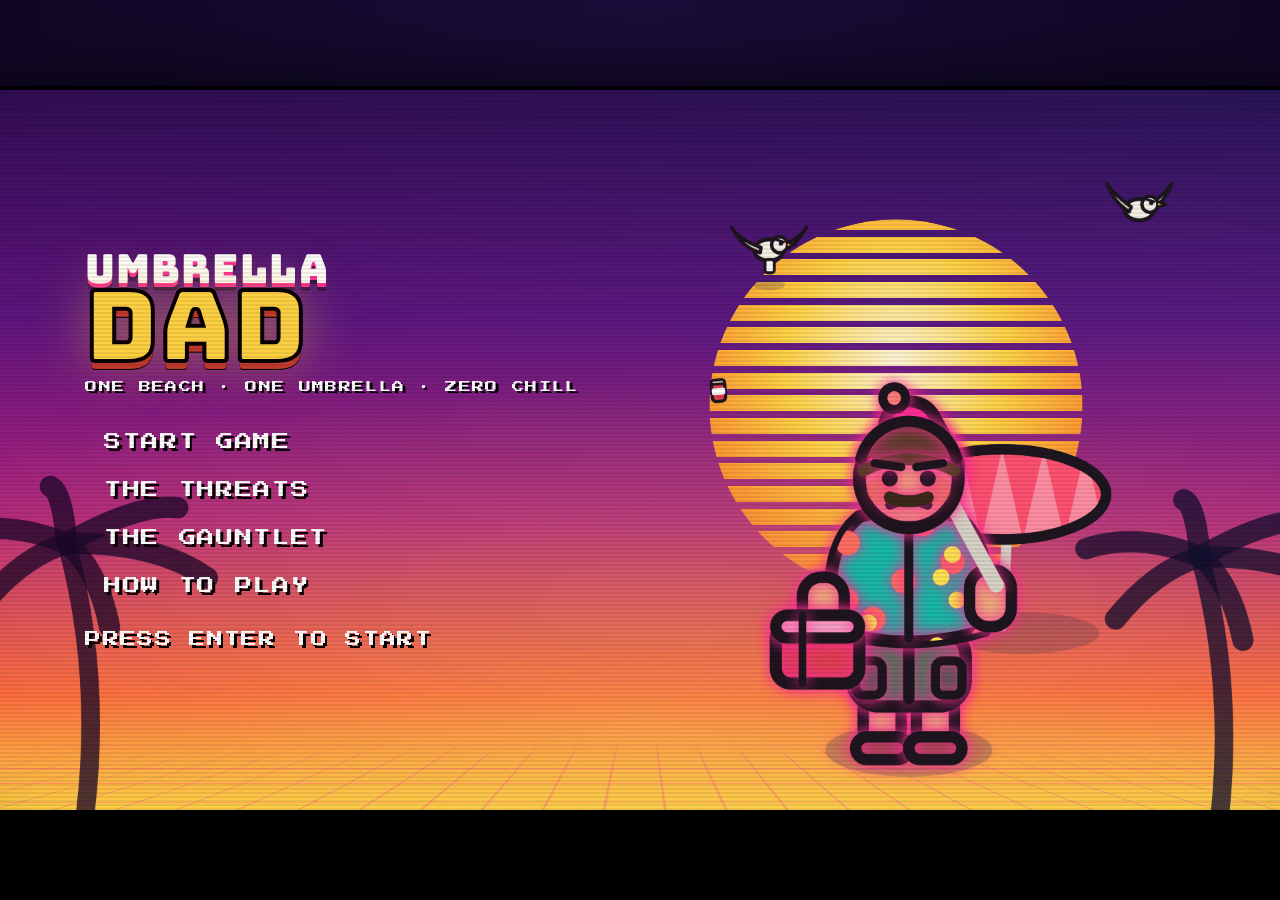
==== index.html @ 538f8cf5 "Add playable Umbrella Dad arcade game Implement the Umbrella Dad design as a self-contained HTML5 ca" ====
<!DOCTYPE html>
<html lang="en">
<head>
<meta charset="UTF-8">
<meta name="viewport" content="width=device-width, initial-scale=1.0">
<title>Umbrella Dad</title>
<link rel="preconnect" href="https://fonts.googleapis.com">
<link rel="preconnect" href="https://fonts.gstatic.com" crossorigin>
<link href="https://fonts.googleapis.com/css2?family=Press+Start+2P&family=Bungee&family=Fredoka:wght@400;500;600;700&family=Lilita+One&family=Titan+One&display=swap" rel="stylesheet">
<link rel="stylesheet" href="style.css">
</head>
<body data-crt="1">

<div id="boot">LOADING THE BEACH…</div>

<div id="stage">
  <div id="frame">
    <canvas id="game" width="1920" height="1080"></canvas>

    <!-- ============ HUD ============ -->
    <div id="hud" class="hidden">
      <div class="hud-top">
        <div class="apanel" id="scoreBox">
          <div class="lbl">SCORE</div>
          <div class="val" id="scoreVal">0</div>
        </div>

        <div class="apanel" id="stressBox">
          <div class="lbl">DAD STRESS</div>
          <div class="meter" id="stressMeter"><i></i></div>
        </div>

        <div class="apanel" id="sodaBox">
          <div class="lbl">SODA AMMO</div>
          <div class="soda-row" id="sodaRow"></div>
        </div>

        <div class="apanel" id="distBox">
          <div class="lbl">DISTANCE TO SPOT</div>
          <div class="dist-track">
            <div class="dist-fill" id="distFill"></div>
            <div class="dist-dad" id="distDad">🩴</div>
            <div class="dist-flag">⛱️</div>
          </div>
        </div>
      </div>

      <div id="popups"></div>
      <div id="hint">
        <b>WASD</b>/<b>ARROWS</b> MOVE &nbsp; <b>J</b>/<b>SPACE</b> UMBRELLA &nbsp;
        <b>K</b> THROW SODA &nbsp; <b>P</b> PAUSE &nbsp; <b>M</b> MUTE
      </div>
    </div>

    <!-- ============ SCREENS ============ -->

    <!-- MAIN MENU = KEY ART / POSTER -->
    <div class="screen show" id="scrMenu">
      <div class="poster-bg">
        <div class="poster-sun" id="posterSun"></div>
        <div class="poster-grid"></div>
        <div class="poster-haze"></div>
        <canvas id="menuArt" width="1920" height="1080"
                style="position:absolute;inset:0;width:100%;height:100%;"></canvas>
      </div>
      <div class="inner">
        <div class="logo" id="logo">
          <span class="l1">UMBRELLA</span>
          <span class="l2">DAD</span>
          <span class="tag">ONE BEACH · ONE UMBRELLA · ZERO CHILL</span>
        </div>
        <div class="menu" id="menuList">
          <button class="mbtn" data-act="play">START GAME</button>
          <button class="mbtn" data-act="threats">THE THREATS</button>
          <button class="mbtn" data-act="map">THE GAUNTLET</button>
          <button class="mbtn" data-act="howto">HOW TO PLAY</button>
        </div>
        <div class="press">PRESS ENTER TO START</div>
      </div>
    </div>

    <!-- THREATS = ENEMY CONCEPTS -->
    <div class="screen" id="scrThreats">
      <div class="poster-bg" style="background:linear-gradient(180deg,#160b2e,#3a0d52 60%,#7a1f6e);"></div>
      <button class="backbtn" data-act="menu">← BACK</button>
      <div class="inner">
        <div class="scr-title">THE THREATS</div>
        <div class="scr-sub">EVERYTHING BETWEEN DAD AND HIS SPOT</div>
        <div class="threat-grid" id="threatGrid"></div>
      </div>
    </div>

    <!-- MAP = LEVEL OVERVIEW -->
    <div class="screen" id="scrMap">
      <div class="poster-bg" style="background:linear-gradient(180deg,#160b2e,#2a0d52 70%,#5a157e);"></div>
      <button class="backbtn" data-act="menu">← BACK</button>
      <div class="inner">
        <div class="scr-title">THE GAUNTLET</div>
        <div class="scr-sub">LEVEL 1 · PARKING LOT → THE PERFECT SPOT</div>
        <div id="mapWrap">
          <canvas id="mapCanvas" width="300" height="452"></canvas>
          <div class="map-legend" id="mapLegend"></div>
        </div>
      </div>
    </div>

    <!-- HOW TO -->
    <div class="screen" id="scrHow">
      <div class="poster-bg" style="background:linear-gradient(180deg,#160b2e,#27365e 70%,#1f8ab0);"></div>
      <button class="backbtn" data-act="menu">← BACK</button>
      <div class="inner">
        <div class="scr-title">HOW TO PLAY</div>
        <div class="howto" id="howBody"></div>
        <button class="mbtn sel" data-act="play" style="margin-top:8px;">START GAME ▶</button>
      </div>
    </div>

    <!-- WIN -->
    <div class="screen" id="scrWin">
      <div class="poster-bg"><div class="poster-sun full" style="top:8%;"></div><div class="poster-haze"></div></div>
      <div class="inner">
        <div class="logo"><span class="l1" style="color:var(--neon-d);">SPOT</span>
          <span class="l2" style="font-size:60px;">SECURED!</span></div>
        <div class="big-stat" id="winStats"></div>
        <div class="press" data-act="menu" style="cursor:pointer;">PRESS ENTER · MAIN MENU</div>
      </div>
    </div>

    <!-- LOSE -->
    <div class="screen" id="scrLose">
      <div class="poster-bg" style="background:linear-gradient(180deg,#2a0d2a,#6e1f1f 70%,#c0392b);"></div>
      <div class="inner">
        <div class="logo"><span class="l1">DAD</span>
          <span class="l2" style="font-size:54px;color:#fff;text-shadow:0 5px 0 #6e1f1f,0 6px 0 #000;">GAVE UP</span></div>
        <div class="scr-sub" id="loseMsg">He went home and ordered a kiddie pool online.</div>
        <div class="big-stat" id="loseStats"></div>
        <div class="press" data-act="play" style="cursor:pointer;">PRESS ENTER · TRY AGAIN</div>
      </div>
    </div>

    <!-- PAUSE -->
    <div class="screen" id="scrPause">
      <div class="poster-bg" style="background:rgba(10,4,24,.82);"></div>
      <div class="inner">
        <div class="scr-title">PAUSED</div>
        <div class="menu">
          <button class="mbtn" data-act="resume">RESUME</button>
          <button class="mbtn" data-act="menu">QUIT TO MENU</button>
        </div>
      </div>
    </div>

    <!-- CRT overlay sits above everything visual -->
    <div id="crt"></div>
  </div>
</div>

<!-- Live re-skin defaults (palette / fonts / dad build / CRT).
     The engine reads window.__UD_TWEAKS on boot via UD.applyTweaks(). -->
<script>
  window.__UD_TWEAKS = {
    palette: "sunset",   // sunset | noon | night
    font: "bungee",      // bungee | lilita | titan | pixel
    logo: "classic",     // classic | outline | badge
    dadBuild: "classic", // classic | dadbod | tall
    crt: true
  };
</script>

<!-- game modules -->
<script src="game/util.js"></script>
<script src="game/palette.js"></script>
<script src="game/audio.js"></script>
<script src="game/art.js"></script>
<script src="game/art2.js"></script>
<script src="game/fx.js"></script>
<script src="game/dad.js"></script>
<script src="game/enemies.js"></script>
<script src="game/level.js"></script>
<script src="game/hud.js"></script>
<script src="game/game.js"></script>

</body>
</html>
---- style.css ----
/* ======================================================================
   UMBRELLA DAD — modern 16-bit arcade
   Visual system: pixel fonts + neon chrome + CRT warmth + chunky cartoon
   ====================================================================== */

:root{
  --font-pixel:'Press Start 2P', monospace;
  --font-display:'Bungee', sans-serif;     /* tweakable */
  --font-body:'Fredoka', sans-serif;

  /* palette vars — overwritten live by the tweak engine */
  --neon-a:#ff2d95;   /* hot magenta   */
  --neon-b:#00e5ff;   /* cyan          */
  --neon-c:#ffd23f;   /* sunshine      */
  --neon-d:#b6ff3b;   /* lime          */
  --ink:#160b2e;      /* deep purple-black */
  --ink-2:#241046;
  --panel:#2a1450;
  --paper:#fff4dc;

  --hud-h:64px;
}

*{box-sizing:border-box;}
html,body{margin:0;height:100%;background:#000;overflow:hidden;
  font-family:var(--font-body);color:#fff;
  -webkit-font-smoothing:antialiased;}
body{user-select:none;-webkit-user-select:none;}

/* ---- scaling stage ------------------------------------------------- */
#stage{position:fixed;inset:0;display:grid;place-items:center;
  background:
    radial-gradient(120% 90% at 50% 0%, #1a0d3a 0%, #0a0418 70%, #000 100%);
}
#frame{position:relative;width:960px;height:540px;flex:none;
  transform-origin:center center;overflow:hidden;
  box-shadow:0 0 0 3px #000, 0 0 60px rgba(0,0,0,.8);
}
#game{position:absolute;inset:0;width:960px;height:540px;display:block;
  background:#7fd5ff;}

/* ---- CRT overlay --------------------------------------------------- */
#crt{position:absolute;inset:0;pointer-events:none;z-index:60;
  mix-blend-mode:normal;}
#crt::before{ /* scanlines */
  content:'';position:absolute;inset:0;
  background:repeating-linear-gradient(0deg,
    rgba(0,0,0,.16) 0px, rgba(0,0,0,.16) 1px,
    rgba(0,0,0,0) 2px, rgba(0,0,0,0) 3px);
  opacity:.55;}
#crt::after{ /* vignette + corner bulge */
  content:'';position:absolute;inset:0;
  background:radial-gradient(120% 120% at 50% 50%,
    rgba(0,0,0,0) 55%, rgba(0,0,0,.28) 85%, rgba(0,0,0,.6) 100%);}
body[data-crt="0"] #crt{display:none;}

/* faint chromatic-aberration shimmer on the whole frame */
#frame::after{content:'';position:absolute;inset:0;z-index:59;pointer-events:none;
  background:linear-gradient(90deg, rgba(255,0,80,.04), rgba(0,200,255,.04));
  mix-blend-mode:screen;}

/* ====================================================================
   HUD
   ==================================================================== */
#hud{position:absolute;inset:0;z-index:40;pointer-events:none;
  font-family:var(--font-pixel);}
#hud.hidden{display:none;}

.hud-top{position:absolute;top:0;left:0;right:0;height:var(--hud-h);
  display:flex;align-items:stretch;justify-content:space-between;gap:8px;
  padding:8px 10px;}

/* generic arcade panel */
.apanel{position:relative;background:linear-gradient(180deg,var(--ink-2),var(--ink));
  border:2px solid rgba(255,255,255,.14);border-radius:9px;
  box-shadow:0 0 0 2px #000, 0 3px 0 #000, inset 0 0 14px rgba(0,0,0,.6);
  padding:7px 11px;display:flex;flex-direction:column;gap:5px;}
.apanel .lbl{font-size:7px;letter-spacing:.5px;color:rgba(255,255,255,.5);}

/* score */
#scoreBox .val{font-size:17px;color:var(--neon-c);
  text-shadow:0 0 8px var(--neon-c),2px 2px 0 #000;line-height:1;}

/* soda ammo */
#sodaBox{align-items:flex-start;}
.soda-row{display:flex;gap:4px;}
.soda-pip{width:13px;height:18px;border-radius:3px 3px 4px 4px;
  background:linear-gradient(180deg,#fff,#ffe089);position:relative;
  border:2px solid #000;box-shadow:0 0 6px var(--neon-c);}
.soda-pip::before{content:'';position:absolute;top:-4px;left:50%;transform:translateX(-50%);
  width:6px;height:4px;background:#c0392b;border:2px solid #000;border-bottom:0;border-radius:2px 2px 0 0;}
.soda-pip.empty{background:#3a2a55;box-shadow:none;opacity:.5;}
.soda-pip.empty::before{background:#3a2a55;}

/* stress meter */
#stressBox{flex:1;max-width:230px;}
.meter{height:16px;border-radius:6px;background:#0c0620;border:2px solid #000;
  overflow:hidden;position:relative;box-shadow:inset 0 0 8px rgba(0,0,0,.8);}
.meter > i{display:block;height:100%;width:0%;border-radius:4px 0 0 4px;
  background:linear-gradient(90deg,var(--neon-d),var(--neon-c) 55%,var(--neon-a));
  transition:width .12s linear, filter .2s;}
.meter.high > i{animation:meterPulse .5s steps(2,end) infinite;}
@keyframes meterPulse{50%{filter:brightness(1.6);}}

/* distance / destination */
#distBox{align-items:stretch;min-width:180px;}
.dist-track{height:18px;position:relative;border:2px solid #000;border-radius:7px;
  background:#0c0620;overflow:hidden;}
.dist-fill{position:absolute;inset:0 auto 0 0;width:0%;
  background:linear-gradient(90deg, rgba(0,229,255,.25), rgba(0,229,255,.5));}
.dist-dad{position:absolute;top:50%;transform:translate(-50%,-50%);font-size:11px;
  transition:left .2s linear;filter:drop-shadow(0 0 4px var(--neon-b));}
.dist-flag{position:absolute;right:3px;top:50%;transform:translateY(-50%);font-size:11px;}

/* combo popups float layer */
#popups{position:absolute;inset:0;z-index:45;pointer-events:none;overflow:hidden;}
.pop{position:absolute;font-family:var(--font-pixel);font-size:13px;
  text-shadow:2px 2px 0 #000;animation:popUp 1s ease-out forwards;will-change:transform,opacity;}
@keyframes popUp{
  0%{transform:translate(-50%,0) scale(.4);opacity:0;}
  18%{transform:translate(-50%,-10px) scale(1.15);opacity:1;}
  100%{transform:translate(-50%,-52px) scale(1);opacity:0;}}

/* control hint bottom */
#hint{position:absolute;left:0;right:0;bottom:6px;text-align:center;z-index:40;
  font-family:var(--font-pixel);font-size:7px;color:rgba(255,255,255,.55);
  letter-spacing:.5px;text-shadow:1px 1px 0 #000;pointer-events:none;}
#hint b{color:var(--neon-b);}

/* ====================================================================
   SCREENS (menu / threats / map / win / lose)
   ==================================================================== */
.screen{position:absolute;inset:0;z-index:50;display:none;
  flex-direction:column;align-items:center;justify-content:center;
  text-align:center;}
.screen.show{display:flex;animation:scrFade .28s ease-out;}
@keyframes scrFade{from{transform:scale(.985);filter:brightness(1.4);}to{transform:scale(1);filter:none;}}

/* faint pixel grid + sun used across menu-like screens */
.poster-bg{position:absolute;inset:0;z-index:0;overflow:hidden;
  background:linear-gradient(180deg,#2a0d52 0%,#5a157e 32%,#b3247e 60%,#ff5e3a 84%,#ffd23f 100%);}
.poster-grid{position:absolute;left:-20%;right:-20%;bottom:0;height:46%;
  background-image:
    linear-gradient(rgba(255,45,149,.55) 2px, transparent 2px),
    linear-gradient(90deg, rgba(255,45,149,.55) 2px, transparent 2px);
  background-size:46px 46px;transform:perspective(340px) rotateX(68deg);
  transform-origin:bottom;opacity:.7;
  mask-image:linear-gradient(180deg,transparent,#000 40%);}
.poster-sun{position:absolute;top:14%;left:50%;transform:translateX(-50%);
  width:230px;height:230px;border-radius:50%;
  background:radial-gradient(circle at 50% 38%,#fff7d6,#ffd23f 38%,#ff8e2b 70%,#ff3b6b 100%);
  box-shadow:0 0 70px rgba(255,160,60,.6);
  -webkit-mask-image:repeating-linear-gradient(0deg,#000 0 12px,transparent 12px 17px);
  mask-image:repeating-linear-gradient(0deg,#000 0 12px,transparent 12px 17px);}
#scrMenu .poster-sun{left:70%;top:18%;width:280px;height:280px;}
.poster-sun.full{-webkit-mask-image:none;mask-image:none;}
.poster-haze{position:absolute;inset:0;
  background:radial-gradient(140% 80% at 50% 88%, rgba(255,210,90,.35), transparent 60%);}

.screen .inner{position:relative;z-index:2;display:flex;flex-direction:column;
  align-items:center;gap:18px;padding:20px;width:100%;max-width:820px;}

/* MENU is a poster: title + CTA pinned left, hero art lives on the right */
#scrMenu .inner{align-items:flex-start;justify-content:center;
  max-width:none;width:100%;padding-left:64px;padding-right:0;}
#scrMenu .logo{text-align:left;}
#scrMenu .menu{align-items:flex-start;}
#scrMenu .press{align-self:flex-start;}

/* ---- logo / wordmark ---- */
.logo{font-family:var(--font-display);line-height:.82;text-transform:uppercase;
  letter-spacing:1px;}
.logo .l1{display:block;font-size:30px;color:#fff;
  text-shadow:0 3px 0 var(--neon-a),0 6px 0 rgba(0,0,0,.4);}
.logo .l2{display:block;font-size:74px;color:var(--neon-c);
  -webkit-text-stroke:3px #000;
  text-shadow:0 6px 0 #c0392b, 0 7px 0 #000, 0 0 40px rgba(255,210,63,.5);}
.logo .tag{display:block;margin-top:12px;font-family:var(--font-pixel);
  font-size:9px;letter-spacing:1px;color:#fff;text-shadow:2px 2px 0 #000;}

/* logo variant: STACKED OUTLINE */
.logo.v-outline .l1{font-size:26px;color:var(--neon-b);text-shadow:2px 2px 0 #000;}
.logo.v-outline .l2{color:transparent;-webkit-text-stroke:4px #fff;
  text-shadow:0 0 26px var(--neon-a),6px 6px 0 var(--neon-a);}
/* logo variant: BEACH BADGE */
.logo.v-badge .l1{font-size:22px;color:#160b2e;background:var(--neon-c);
  display:inline-block;padding:3px 14px;border-radius:30px;border:3px solid #000;
  text-shadow:none;transform:rotate(-2deg);}
.logo.v-badge .l2{font-size:66px;color:#fff;
  -webkit-text-stroke:3px #000;text-shadow:5px 5px 0 var(--neon-b);}

/* ---- arcade buttons / menu list ---- */
.menu{display:flex;flex-direction:column;gap:11px;align-items:center;margin-top:6px;}
.mbtn{font-family:var(--font-pixel);font-size:13px;color:#fff;cursor:pointer;
  background:transparent;border:0;padding:6px 14px;letter-spacing:1px;
  text-shadow:2px 2px 0 #000;position:relative;transition:transform .08s;}
.mbtn::before{content:'▶';position:absolute;left:-12px;opacity:0;color:var(--neon-c);
  transform:translateX(-6px);transition:.12s;}
.mbtn:hover,.mbtn.sel{color:var(--neon-c);transform:scale(1.06);}
.mbtn:hover::before,.mbtn.sel::before{opacity:1;transform:translateX(0);}

.press{font-family:var(--font-pixel);font-size:12px;color:#fff;letter-spacing:1px;
  text-shadow:2px 2px 0 #000;animation:blink 1s steps(2,end) infinite;margin-top:4px;}
@keyframes blink{50%{opacity:.15;}}

.backbtn{position:absolute;top:14px;left:16px;z-index:3;font-family:var(--font-pixel);
  font-size:9px;color:#fff;background:rgba(0,0,0,.4);border:2px solid rgba(255,255,255,.3);
  border-radius:6px;padding:7px 11px;cursor:pointer;text-shadow:1px 1px 0 #000;}
.backbtn:hover{color:var(--neon-c);border-color:var(--neon-c);}

.scr-title{font-family:var(--font-display);font-size:34px;color:#fff;
  text-shadow:0 4px 0 var(--neon-a),0 5px 0 #000;letter-spacing:1px;}
.scr-sub{font-family:var(--font-pixel);font-size:8px;color:rgba(255,255,255,.7);
  letter-spacing:.5px;margin-top:-6px;}

/* ---- THREATS gallery ---- */
.threat-grid{display:grid;grid-template-columns:repeat(3,1fr);gap:12px;width:100%;
  max-width:760px;margin-top:6px;}
.tcard{background:rgba(12,6,32,.78);border:2px solid rgba(255,255,255,.16);
  border-radius:11px;padding:11px 11px 13px;text-align:left;position:relative;overflow:hidden;
  box-shadow:0 4px 0 #000;}
.tcard .danger{position:absolute;top:8px;right:9px;font-family:var(--font-pixel);
  font-size:6px;padding:3px 5px;border-radius:4px;letter-spacing:.5px;
  white-space:nowrap;z-index:2;}
.tcard canvas{display:block;width:96px;height:96px;margin:0 auto 6px;image-rendering:auto;}
.tcard h4{margin:0 0 3px;font-family:var(--font-pixel);font-size:9px;color:var(--neon-c);
  letter-spacing:.5px;text-shadow:1px 1px 0 #000;}
.tcard p{margin:0;font-family:var(--font-body);font-size:12.5px;line-height:1.32;
  color:rgba(255,255,255,.84);}

/* ---- MAP ---- */
#mapWrap{position:relative;z-index:2;display:flex;gap:20px;align-items:center;
  margin-top:4px;}
#mapCanvas{border:3px solid #000;border-radius:10px;background:#7fd5ff;
  box-shadow:0 6px 0 #000,0 0 40px rgba(0,0,0,.5);}
.map-legend{text-align:left;display:flex;flex-direction:column;gap:10px;
  font-family:var(--font-body);font-size:13px;width:264px;flex:none;}
.map-legend h4{font-family:var(--font-display);font-size:18px;margin:0 0 4px;color:var(--neon-c);
  text-shadow:2px 2px 0 #000;}
.leg{display:flex;align-items:flex-start;gap:9px;}
.leg .dot{width:13px;height:13px;border-radius:4px;border:2px solid #000;flex:none;margin-top:2px;}
.leg-txt{display:flex;flex-direction:column;line-height:1.25;min-width:0;}
.leg-txt b{display:block;color:#fff;font-size:13px;white-space:nowrap;}
.leg-txt i{display:block;font-style:normal;opacity:.62;font-size:11.5px;}

/* ---- WIN / LOSE ---- */
.big-stat{font-family:var(--font-pixel);font-size:11px;color:#fff;
  display:flex;flex-direction:column;gap:9px;margin-top:8px;}
.big-stat .row{display:flex;justify-content:space-between;gap:30px;min-width:300px;}
.big-stat .row span:last-child{color:var(--neon-c);text-shadow:0 0 8px var(--neon-c);}

/* loading note */
#boot{position:fixed;inset:0;z-index:200;display:grid;place-items:center;background:#0a0418;
  font-family:var(--font-pixel);font-size:11px;color:var(--neon-c);}
#boot.gone{display:none;}

.kbd{display:inline-block;font-family:var(--font-pixel);font-size:8px;
  background:#160b2e;border:2px solid rgba(255,255,255,.25);border-bottom-width:4px;
  border-radius:5px;padding:4px 6px;margin:0 1px;color:#fff;}

/* small helper text block */
.howto{font-family:var(--font-body);font-size:13.5px;line-height:1.6;
  color:rgba(255,255,255,.9);max-width:520px;display:flex;flex-direction:column;gap:9px;}
.howto .line{display:flex;align-items:center;gap:10px;justify-content:center;}
.howto .line b{color:var(--neon-c);font-family:var(--font-pixel);font-size:9px;}
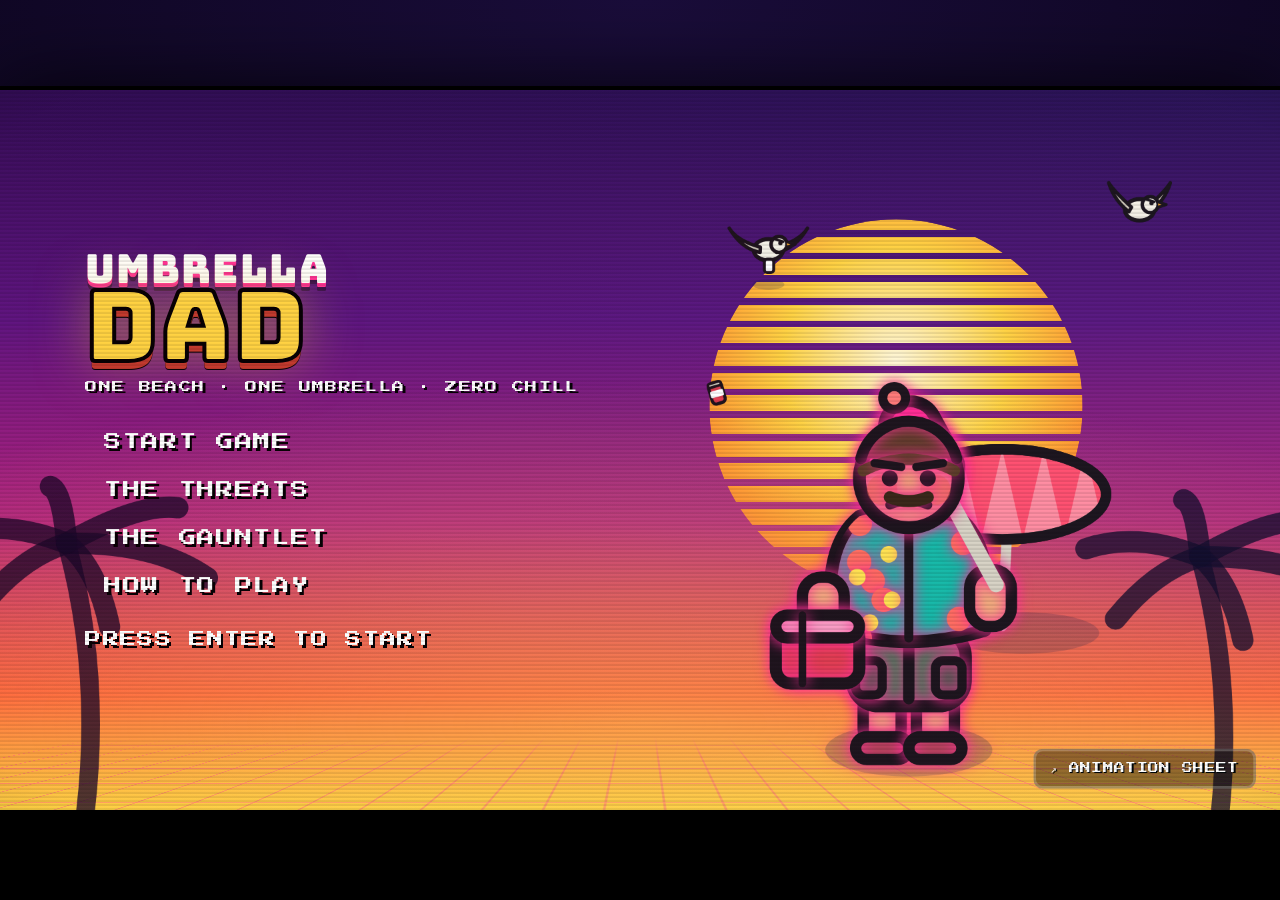
==== commit 8080c3c5: "Add sprite-rig update: animation sheet, richer gauntlet map, gull idle AI - New articulated dad rig " ====
--- a/index.html
+++ b/index.html
@@ -77,6 +77,7 @@
         </div>
         <div class="press">PRESS ENTER TO START</div>
       </div>
+      <a class="corner-link" href="Dad Sprite Sheet.html">↗ ANIMATION SHEET</a>
     </div>
 
     <!-- THREATS = ENEMY CONCEPTS -->
--- a/style.css
+++ b/style.css
@@ -208,6 +208,13 @@
   border-radius:6px;padding:7px 11px;cursor:pointer;text-shadow:1px 1px 0 #000;}
 .backbtn:hover{color:var(--neon-c);border-color:var(--neon-c);}
 
+/* corner link to the animation sheet */
+.corner-link{position:absolute;bottom:16px;right:18px;z-index:4;font-family:var(--font-pixel);
+  font-size:8px;color:#fff;text-decoration:none;background:rgba(0,0,0,.42);
+  border:2px solid rgba(255,255,255,.22);border-radius:7px;padding:8px 11px;
+  letter-spacing:.5px;text-shadow:1px 1px 0 #000;transition:.15s;}
+.corner-link:hover{color:var(--neon-c);border-color:var(--neon-c);transform:translateY(-1px);}
+
 .scr-title{font-family:var(--font-display);font-size:34px;color:#fff;
   text-shadow:0 4px 0 var(--neon-a),0 5px 0 #000;letter-spacing:1px;}
 .scr-sub{font-family:var(--font-pixel);font-size:8px;color:rgba(255,255,255,.7);
@@ -244,6 +251,12 @@
 .leg-txt i{display:block;font-style:normal;opacity:.62;font-size:11.5px;}
 
 /* ---- WIN / LOSE ---- */
+#scrWin .logo .l1,#scrLose .logo .l1{margin-bottom:10px;}
+#scrWin .logo .l2,#scrLose .logo .l2{line-height:1;}
+#scrWin .inner,#scrLose .inner{gap:14px;}
+#scrWin .big-stat,#scrLose .big-stat{background:rgba(12,6,32,.5);
+  border:2px solid rgba(255,255,255,.18);border-radius:12px;padding:16px 22px;
+  box-shadow:0 4px 0 #000;}
 .big-stat{font-family:var(--font-pixel);font-size:11px;color:#fff;
   display:flex;flex-direction:column;gap:9px;margin-top:8px;}
 .big-stat .row{display:flex;justify-content:space-between;gap:30px;min-width:300px;}
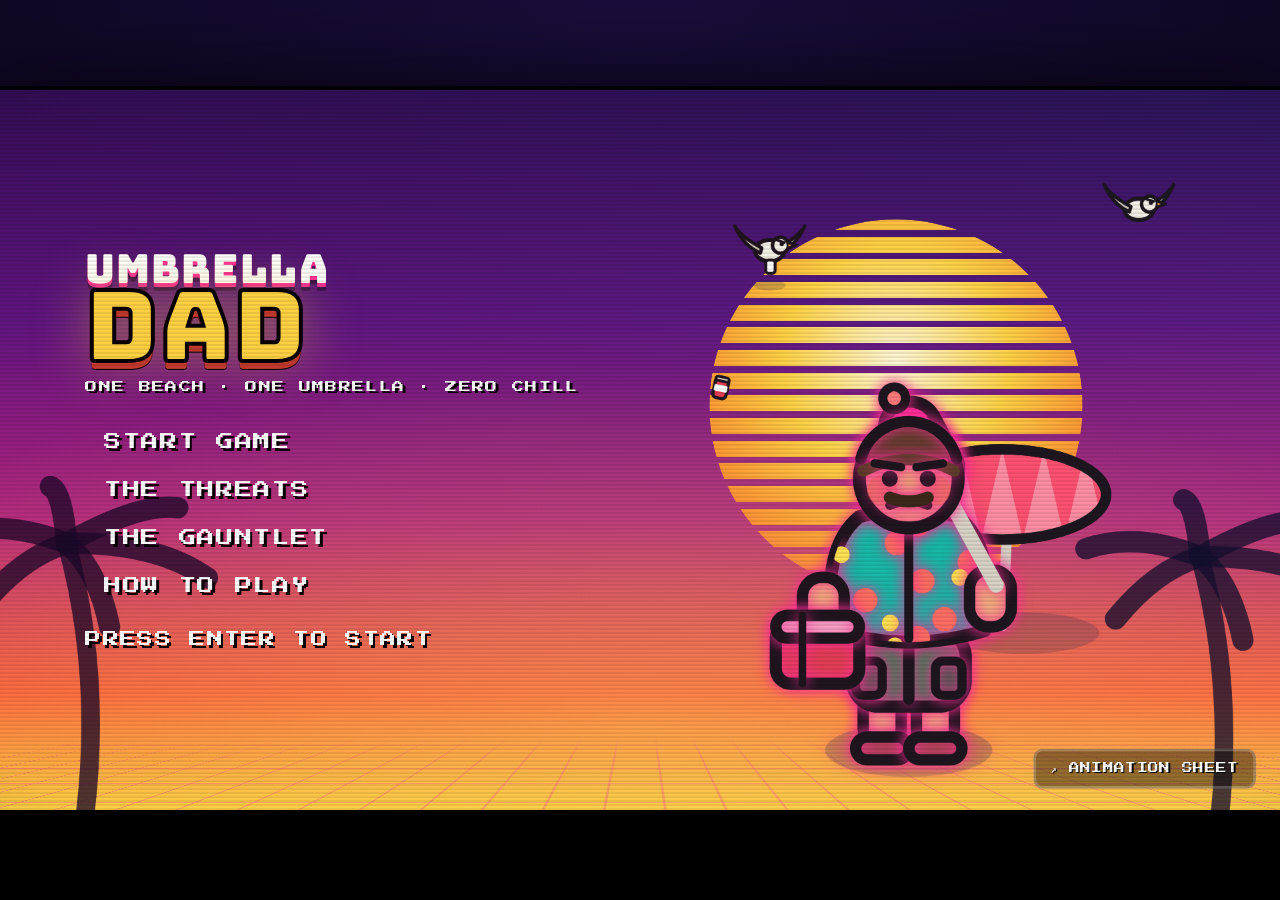
==== commit 1148bf91: "refactor: remap soda throw key from K to E E sits directly above D on a WASD layout, making it comfo" ====
--- a/index.html
+++ b/index.html
@@ -48,7 +48,7 @@
       <div id="popups"></div>
       <div id="hint">
         <b>WASD</b>/<b>ARROWS</b> MOVE &nbsp; <b>J</b>/<b>SPACE</b> UMBRELLA &nbsp;
-        <b>K</b> THROW SODA &nbsp; <b>P</b> PAUSE &nbsp; <b>M</b> MUTE
+        <b>E</b> THROW SODA &nbsp; <b>P</b> PAUSE &nbsp; <b>M</b> MUTE
       </div>
     </div>
 
